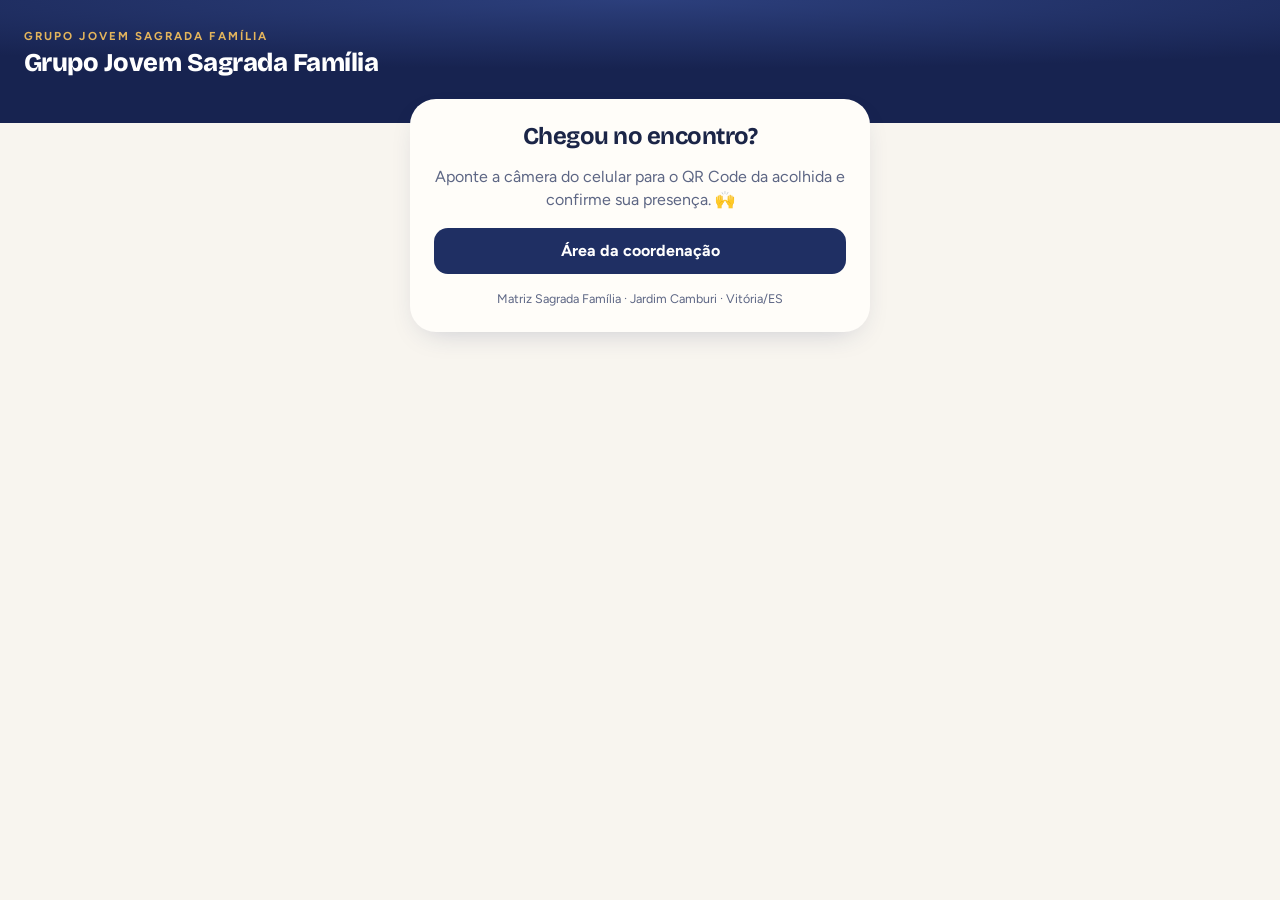
==== index.html @ 07527683 "Sistema de chamada por QR do Grupo Jovem Sagrada Família Check-in público (index.html?e=CODIGO) com " ====
<!doctype html>
<html lang="pt-BR">
<head>
<meta charset="utf-8">
<meta name="viewport" content="width=device-width,initial-scale=1,viewport-fit=cover">
<meta name="theme-color" content="#172350">
<title>Presença · Grupo Jovem Sagrada Família</title>
<meta name="description" content="Confirme sua presença no encontro do Grupo Jovem Sagrada Família.">
<meta property="og:title" content="Confirmar presença · Grupo Jovem">
<meta property="og:description" content="Leu o QR? Confirme sua presença em segundos.">
<link rel="icon" href="data:image/svg+xml,%3Csvg xmlns='http://www.w3.org/2000/svg' viewBox='0 0 64 64'%3E%3Crect width='64' height='64' rx='16' fill='%23172350'/%3E%3Cpath d='M32 14v36M20 26h24' stroke='%23e3b45c' stroke-width='7' stroke-linecap='round'/%3E%3C/svg%3E">
<link rel="preconnect" href="https://fonts.googleapis.com">
<link rel="preconnect" href="https://fonts.gstatic.com" crossorigin>
<link rel="stylesheet" href="https://fonts.googleapis.com/css2?family=Bricolage+Grotesque:opsz,wght@12..96,700;12..96,800&family=Figtree:wght@400;500;600;700&display=swap">
<link rel="stylesheet" href="css/app.css">
</head>
<body>
<header class="hero">
  <p class="eyebrow" id="group">Grupo Jovem Sagrada Família</p>
  <h1 id="title">Chamada</h1>
  <p class="sub" id="subtitle"></p>
</header>

<main class="wrap">
  <div class="card" id="card" aria-live="polite">
    <div class="spinner" role="status" aria-label="Carregando"></div>
  </div>
</main>

<script src="vendor/supabase.js"></script>
<script type="module" src="js/checkin.js"></script>
</body>
</html>
---- css/app.css ----
/* Layout: telas de celular primeiro — cabeçalho azul com cartão sobreposto; coordenação com navegação inferior fixa. */
:root {
  color-scheme: light;
  --bg: #f8f5ef;
  --card: #fffdf9;
  --ink: #1b2547;
  --ink-soft: #5d6684;
  --navy: #1f2f63;
  --navy-deep: #141f45;
  --gold: #e3b45c;
  --gold-deep: #c9953c;
  --gold-soft: #f7ead0;
  --line: #e7e1d4;
  --chip: #f1ece2;
  --ok: #2f7a86;
  --ok-soft: #dcefef;
  --warn: #9a6416;
  --warn-soft: #fbecd2;
  --bad: #b8402e;
  --bad-soft: #f8e1dc;
  --wa: #1f9d55;
  --font-display: "Bricolage Grotesque", "Figtree", ui-sans-serif, system-ui, sans-serif;
  --font-body: "Figtree", ui-sans-serif, system-ui, -apple-system, sans-serif;
  --radius: 18px;
  --shadow: 0 10px 30px -14px rgba(31, 47, 99, .28);
  --hero: radial-gradient(120% 80% at 50% 0%, #2c3f7c 0%, #172350 70%);
}

* { box-sizing: border-box; }
html, body { margin: 0; }
body {
  background: var(--bg);
  color: var(--ink);
  font: 16px/1.45 var(--font-body);
  -webkit-tap-highlight-color: transparent;
  min-height: 100dvh;
}
h1, h2, h3 { font-family: var(--font-display); letter-spacing: -.02em; line-height: 1.1; margin: 0; text-wrap: balance; }
p { margin: 0; }
a { color: inherit; }
button, input, select, textarea { font: inherit; color: inherit; }
[hidden] { display: none !important; }
:focus-visible { outline: 3px solid var(--gold); outline-offset: 2px; }
.muted { color: var(--ink-soft); }
.small { font-size: .875rem; }
.tiny { font-size: .78rem; }
.num { font-variant-numeric: tabular-nums; }
.eyebrow { font-size: .72rem; font-weight: 700; letter-spacing: .18em; text-transform: uppercase; color: var(--gold); }

/* ---------- Cabeçalho + cartão ---------- */
.hero { background: var(--hero); color: #fff; padding: calc(28px + env(safe-area-inset-top, 0px)) 24px 44px; }
.hero h1 { font-size: 1.6rem; font-weight: 800; margin-top: 4px; }
.hero .sub { color: rgba(255,255,255,.75); font-size: .9rem; margin-top: 2px; }
.wrap { padding: 0 16px 40px; margin-top: -24px; }
.card { background: var(--card); border-radius: 26px; box-shadow: var(--shadow); padding: 24px; max-width: 460px; margin: 0 auto; }

/* ---------- Formulários ---------- */
.field { display: grid; gap: 6px; }
.field > span, label.lbl { font-weight: 600; font-size: .92rem; }
.input, select.input, textarea.input {
  width: 100%; height: 48px; border-radius: 14px; border: 1.5px solid var(--line);
  background: #fff; padding: 0 14px; font-size: 1rem;
}
textarea.input { height: auto; min-height: 84px; padding: 12px 14px; resize: vertical; }
.input:focus { border-color: var(--navy); outline: none; box-shadow: 0 0 0 3px rgba(31,47,99,.12); }
.input.big { height: 64px; text-align: center; font-size: 1.6rem; font-weight: 600; letter-spacing: .02em; border-radius: 18px; }
.stack { display: grid; gap: 16px; }
.row { display: flex; gap: 10px; flex-wrap: wrap; align-items: center; }
.row > * { min-width: 0; }
.grid2 { display: grid; grid-template-columns: 1fr 1fr; gap: 10px; }
.err { color: var(--bad); font-size: .9rem; }

/* ---------- Botões ---------- */
.btn {
  display: inline-flex; align-items: center; justify-content: center; gap: 8px;
  height: 46px; padding: 0 18px; border-radius: 14px; border: 0; cursor: pointer;
  font-weight: 700; text-decoration: none; background: var(--chip); color: var(--ink); white-space: nowrap;
  transition: transform .08s ease, filter .15s ease;
}
.btn:active { transform: scale(.98); }
.btn:disabled { opacity: .55; cursor: default; }
.btn.primary { background: var(--navy); color: #fff; }
.btn.gold { background: linear-gradient(135deg, #f0cd85, var(--gold-deep)); color: var(--navy-deep); box-shadow: 0 12px 28px -12px rgba(201,149,60,.55); }
.btn.wa { background: var(--wa); color: #fff; }
.btn.ghost { background: transparent; color: var(--ink-soft); }
.btn.danger { background: var(--bad-soft); color: var(--bad); }
.btn.xl { height: 60px; font-size: 1.1rem; border-radius: 18px; width: 100%; }
.btn.sm { height: 36px; padding: 0 12px; font-size: .86rem; border-radius: 11px; }
.btn.block { width: 100%; }
.linkbtn { background: none; border: 0; color: var(--ink-soft); font-weight: 600; cursor: pointer; padding: 8px; }

/* ---------- Chips e selos ---------- */
.chips { display: flex; flex-wrap: wrap; gap: 8px; }
.chip { border: 1.5px solid var(--line); background: var(--chip); border-radius: 999px; padding: 8px 14px; font-weight: 600; font-size: .9rem; cursor: pointer; }
.chip[aria-pressed="true"] { background: var(--navy); border-color: var(--navy); color: #fff; }
.pill { display: inline-flex; align-items: center; gap: 4px; border-radius: 999px; padding: 2px 9px; font-size: .74rem; font-weight: 700; white-space: nowrap; }
.pill.novo { background: var(--gold-soft); color: #7a5413; }
.pill.frequente { background: var(--ok-soft); color: var(--ok); }
.pill.ocasional { background: var(--chip); color: var(--ink-soft); }
.pill.sumido { background: var(--bad-soft); color: var(--bad); }
.pill.rev { background: var(--warn-soft); color: var(--warn); }
.pill.open { background: var(--ok-soft); color: var(--ok); }
.pill.closed { background: var(--chip); color: var(--ink-soft); }

.consent { display: flex; gap: 12px; align-items: flex-start; background: var(--gold-soft); border-radius: 16px; padding: 14px; font-size: .92rem; }
.consent input { width: 22px; height: 22px; margin-top: 1px; accent-color: var(--navy); flex: none; }

.center { text-align: center; }
.big-emoji { font-size: 4.5rem; line-height: 1; animation: pop .5s cubic-bezier(.2,.9,.3,1.4) both; }
@keyframes pop { from { transform: scale(.6); opacity: 0; } to { transform: scale(1); opacity: 1; } }
.spinner { width: 34px; height: 34px; border-radius: 50%; border: 4px solid var(--line); border-top-color: var(--navy); animation: spin .8s linear infinite; margin: 30px auto; }
@keyframes spin { to { transform: rotate(360deg); } }
.wa-box { margin-top: 22px; padding-top: 20px; border-top: 1px solid var(--line); display: grid; gap: 10px; }

/* ---------- Coordenação ---------- */
.app { padding-bottom: calc(84px + env(safe-area-inset-bottom, 0px)); }
.topbar { background: var(--hero); color: #fff; padding: calc(18px + env(safe-area-inset-top, 0px)) 16px 18px; }
.topbar .inner { max-width: 980px; margin: 0 auto; display: flex; justify-content: space-between; align-items: center; gap: 12px; }
.topbar h1 { font-size: 1.35rem; }
.page { max-width: 980px; margin: 0 auto; padding: 18px 16px; display: grid; gap: 18px; }
.panel { background: var(--card); border: 1px solid var(--line); border-radius: var(--radius); padding: 18px; display: grid; gap: 14px; min-width: 0; }
.panel h2 { font-size: 1.15rem; }
.panel-head { display: flex; justify-content: space-between; align-items: center; gap: 10px; flex-wrap: wrap; }
.stats { display: grid; grid-template-columns: repeat(auto-fit, minmax(140px, 1fr)); gap: 10px; }
.stat { background: var(--card); border: 1px solid var(--line); border-radius: 16px; padding: 14px; display: grid; gap: 2px; }
.stat b { font-family: var(--font-display); font-size: 2rem; line-height: 1; font-variant-numeric: tabular-nums; }
.stat span { font-size: .84rem; color: var(--ink-soft); font-weight: 600; }
.stat.hl { background: var(--navy); border-color: var(--navy); color: #fff; }
.stat.hl span { color: rgba(255,255,255,.75); }

.list { display: grid; }
.item { display: flex; align-items: center; gap: 12px; padding: 12px 2px; border-top: 1px solid var(--line); min-width: 0; }
.item:first-child { border-top: 0; }
.item .main { flex: 1; min-width: 0; }
.item .name { font-weight: 700; overflow-wrap: anywhere; }
.item .meta { font-size: .84rem; color: var(--ink-soft); display: flex; flex-wrap: wrap; gap: 4px 8px; align-items: center; }
.item.click { cursor: pointer; }
.item.click:hover .name { text-decoration: underline; }
.empty { text-align: center; padding: 26px 10px; color: var(--ink-soft); display: grid; gap: 12px; justify-items: center; }

.meeting { border: 1px solid var(--line); border-radius: 16px; padding: 14px; display: grid; gap: 10px; background: #fff; }
.meeting.is-open { border-color: var(--ok); box-shadow: 0 0 0 3px var(--ok-soft); }
.meeting h3 { font-size: 1.05rem; }

.tabbar {
  position: fixed; left: 0; right: 0; bottom: 0; z-index: 20;
  background: var(--card); border-top: 1px solid var(--line);
  padding: 6px 8px calc(6px + env(safe-area-inset-bottom, 0px));
  display: grid; grid-template-columns: repeat(4, 1fr);
}
.tabbar button { background: none; border: 0; padding: 6px 2px; display: grid; justify-items: center; gap: 2px; font-size: .74rem; font-weight: 700; color: var(--ink-soft); cursor: pointer; border-radius: 12px; }
.tabbar button svg { width: 22px; height: 22px; }
.tabbar button[aria-current="page"] { color: var(--navy); background: var(--gold-soft); }

.sheet-bg { position: fixed; inset: 0; background: rgba(20,31,69,.45); z-index: 30; display: flex; align-items: flex-end; justify-content: center; }
.sheet { background: var(--bg); width: 100%; max-width: 620px; max-height: 92dvh; overflow: auto; border-radius: 24px 24px 0 0; padding: 20px 16px calc(24px + env(safe-area-inset-bottom, 0px)); display: grid; gap: 16px; }
@media (min-width: 700px) { .sheet-bg { align-items: center; } .sheet { border-radius: 24px; } }
.sheet-head { display: flex; justify-content: space-between; align-items: flex-start; gap: 10px; }

/* QR em tela cheia */
.qr-screen { position: fixed; inset: 0; z-index: 40; background: var(--hero); color: #fff; overflow: auto; padding: calc(20px + env(safe-area-inset-top, 0px)) 16px calc(20px + env(safe-area-inset-bottom, 0px)); display: grid; gap: 18px; align-content: start; justify-items: center; text-align: center; }
.qr-box { background: #fff; border-radius: 26px; padding: 18px; box-shadow: 0 20px 50px -20px rgba(0,0,0,.6); border: 4px solid var(--gold); width: min(86vw, 62dvh, 520px); }
.qr-box canvas, .qr-box img { width: 100%; height: auto; display: block; image-rendering: pixelated; }
.qr-count { font-family: var(--font-display); font-size: 3rem; font-weight: 800; line-height: 1; font-variant-numeric: tabular-nums; }
.names { display: flex; flex-wrap: wrap; gap: 8px; justify-content: center; max-width: 680px; }
.names span { background: rgba(255,255,255,.12); border-radius: 999px; padding: 6px 12px; font-weight: 600; animation: pop .5s both; }
.qr-actions { display: flex; flex-wrap: wrap; gap: 10px; justify-content: center; }

.chart { width: 100%; height: auto; display: block; }
.chart text { fill: var(--ink-soft); font-size: 12px; font-family: var(--font-body); }
.legend { display: flex; gap: 14px; font-size: .84rem; color: var(--ink-soft); flex-wrap: wrap; }
.legend i { display: inline-block; width: 10px; height: 10px; border-radius: 3px; margin-right: 6px; vertical-align: -1px; }

.toast { position: fixed; left: 50%; bottom: calc(96px + env(safe-area-inset-bottom, 0px)); transform: translateX(-50%); background: var(--navy-deep); color: #fff; padding: 10px 16px; border-radius: 12px; font-weight: 600; z-index: 60; max-width: calc(100vw - 32px); }
.confirm-inline { background: var(--bad-soft); border-radius: 12px; padding: 10px; display: flex; gap: 8px; align-items: center; flex-wrap: wrap; font-size: .9rem; }
.sheet .stats { grid-template-columns: repeat(3, minmax(0, 1fr)); }
.sheet .stats .stat b { font-size: 1.5rem; }
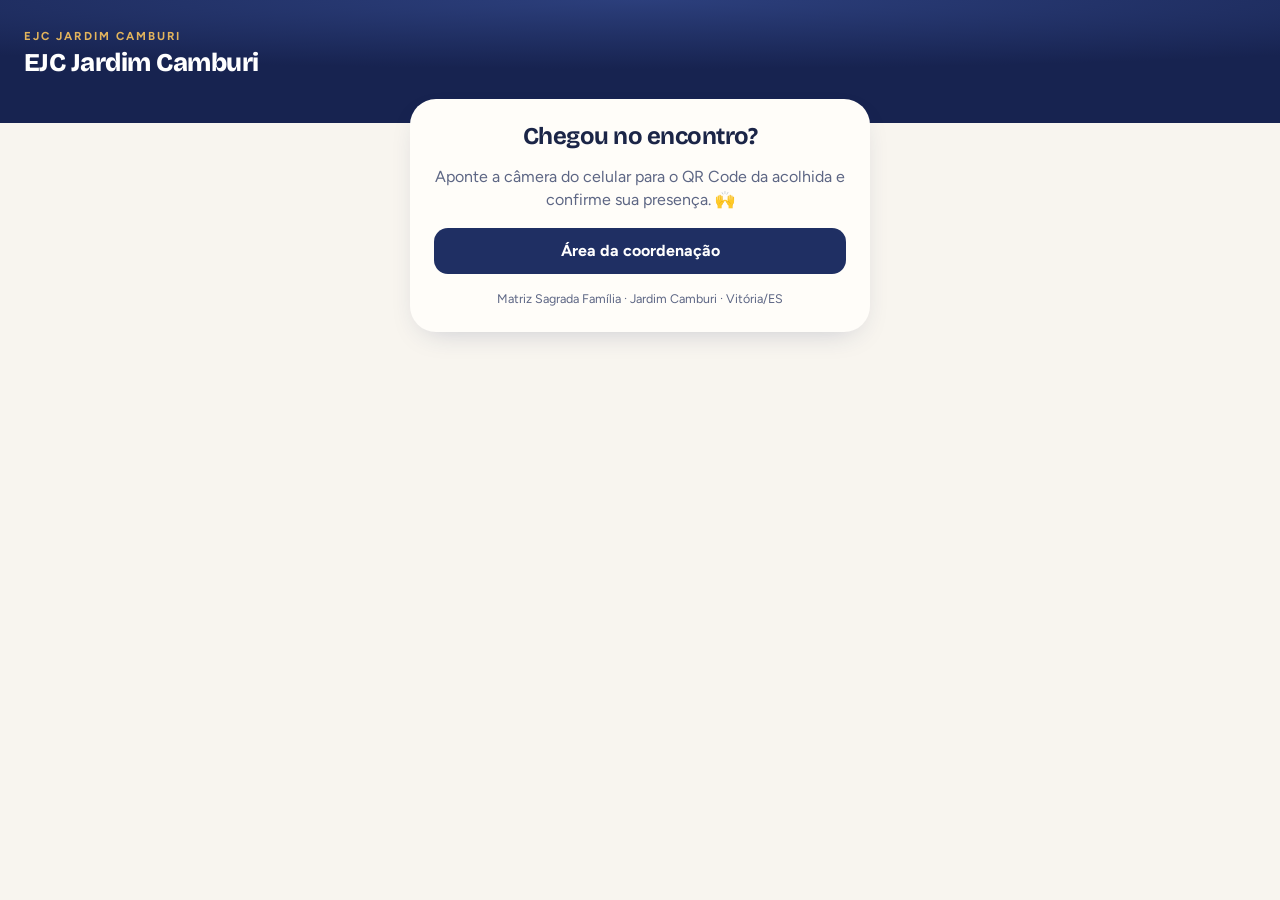
==== commit 42dc7bba: "Renomeia para EJC Jardim Camburi Co-Authored-By: Claude Opus 5.5 <noreply@anthropic.com>" ====
--- a/index.html
+++ b/index.html
@@ -4,9 +4,9 @@
 <meta charset="utf-8">
 <meta name="viewport" content="width=device-width,initial-scale=1,viewport-fit=cover">
 <meta name="theme-color" content="#172350">
-<title>Presença · Grupo Jovem Sagrada Família</title>
-<meta name="description" content="Confirme sua presença no encontro do Grupo Jovem Sagrada Família.">
-<meta property="og:title" content="Confirmar presença · Grupo Jovem">
+<title>Presença · EJC Jardim Camburi</title>
+<meta name="description" content="Confirme sua presença no encontro do EJC Jardim Camburi.">
+<meta property="og:title" content="Confirmar presença · EJC Jardim Camburi">
 <meta property="og:description" content="Leu o QR? Confirme sua presença em segundos.">
 <link rel="icon" href="data:image/svg+xml,%3Csvg xmlns='http://www.w3.org/2000/svg' viewBox='0 0 64 64'%3E%3Crect width='64' height='64' rx='16' fill='%23172350'/%3E%3Cpath d='M32 14v36M20 26h24' stroke='%23e3b45c' stroke-width='7' stroke-linecap='round'/%3E%3C/svg%3E">
 <link rel="preconnect" href="https://fonts.googleapis.com">
@@ -16,7 +16,7 @@
 </head>
 <body>
 <header class="hero">
-  <p class="eyebrow" id="group">Grupo Jovem Sagrada Família</p>
+  <p class="eyebrow" id="group">EJC Jardim Camburi</p>
   <h1 id="title">Chamada</h1>
   <p class="sub" id="subtitle"></p>
 </header>
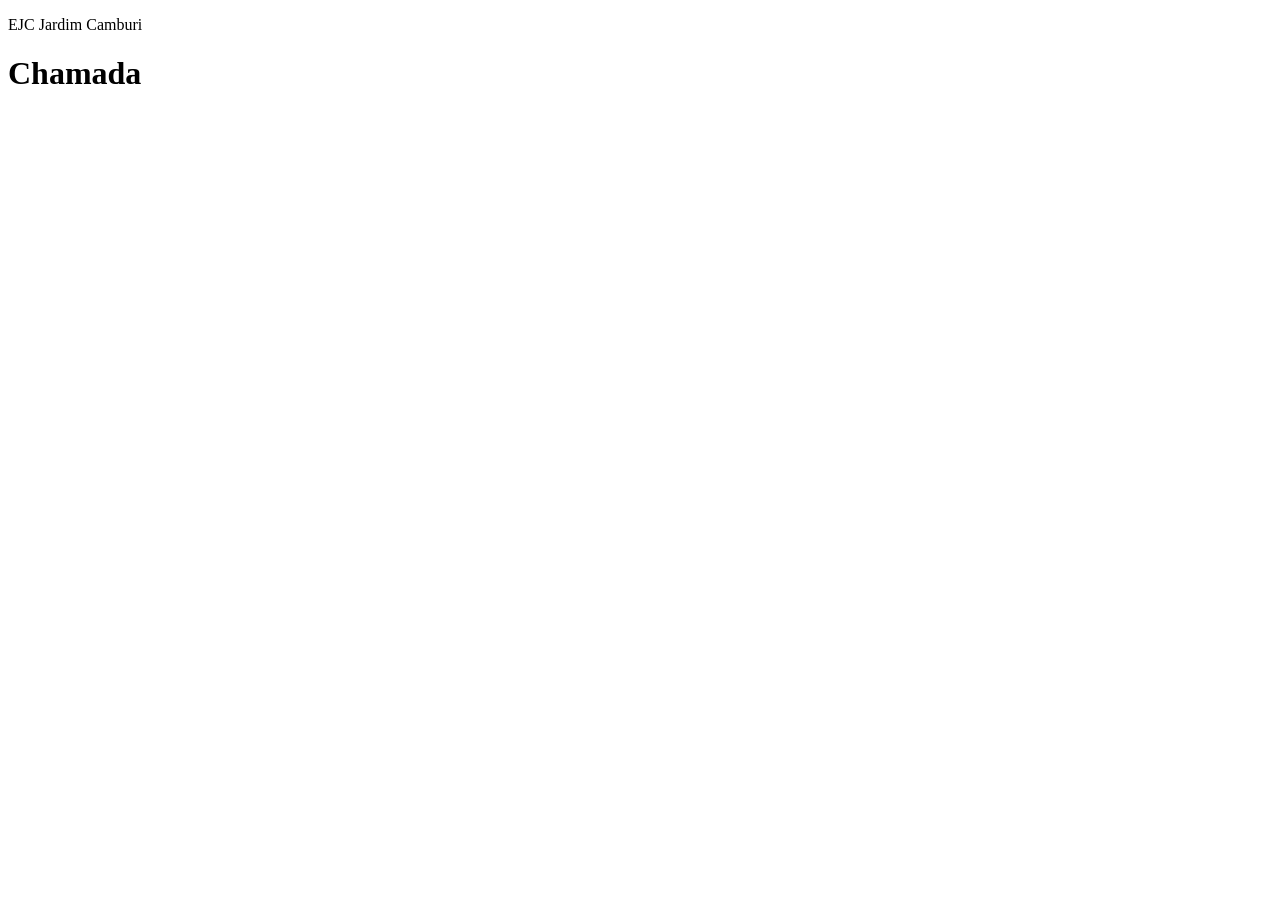
==== commit 545ec32b: "Força navegador a buscar a versão nova dos arquivos Co-Authored-By: Claude Opus 5.5 <noreply@anthrop" ====
--- a/index.html
+++ b/index.html
@@ -12,7 +12,7 @@
 <link rel="preconnect" href="https://fonts.googleapis.com">
 <link rel="preconnect" href="https://fonts.gstatic.com" crossorigin>
 <link rel="stylesheet" href="https://fonts.googleapis.com/css2?family=Bricolage+Grotesque:opsz,wght@12..96,700;12..96,800&family=Figtree:wght@400;500;600;700&display=swap">
-<link rel="stylesheet" href="css/app.css">
+<link rel="stylesheet" href="css/app\.css?v=20261023b">
 </head>
 <body>
 <header class="hero">
@@ -28,6 +28,6 @@
 </main>
 
 <script src="vendor/supabase.js"></script>
-<script type="module" src="js/checkin.js"></script>
+<script type="module" src="js/checkin\.js?v=20261023b"></script>
 </body>
 </html>
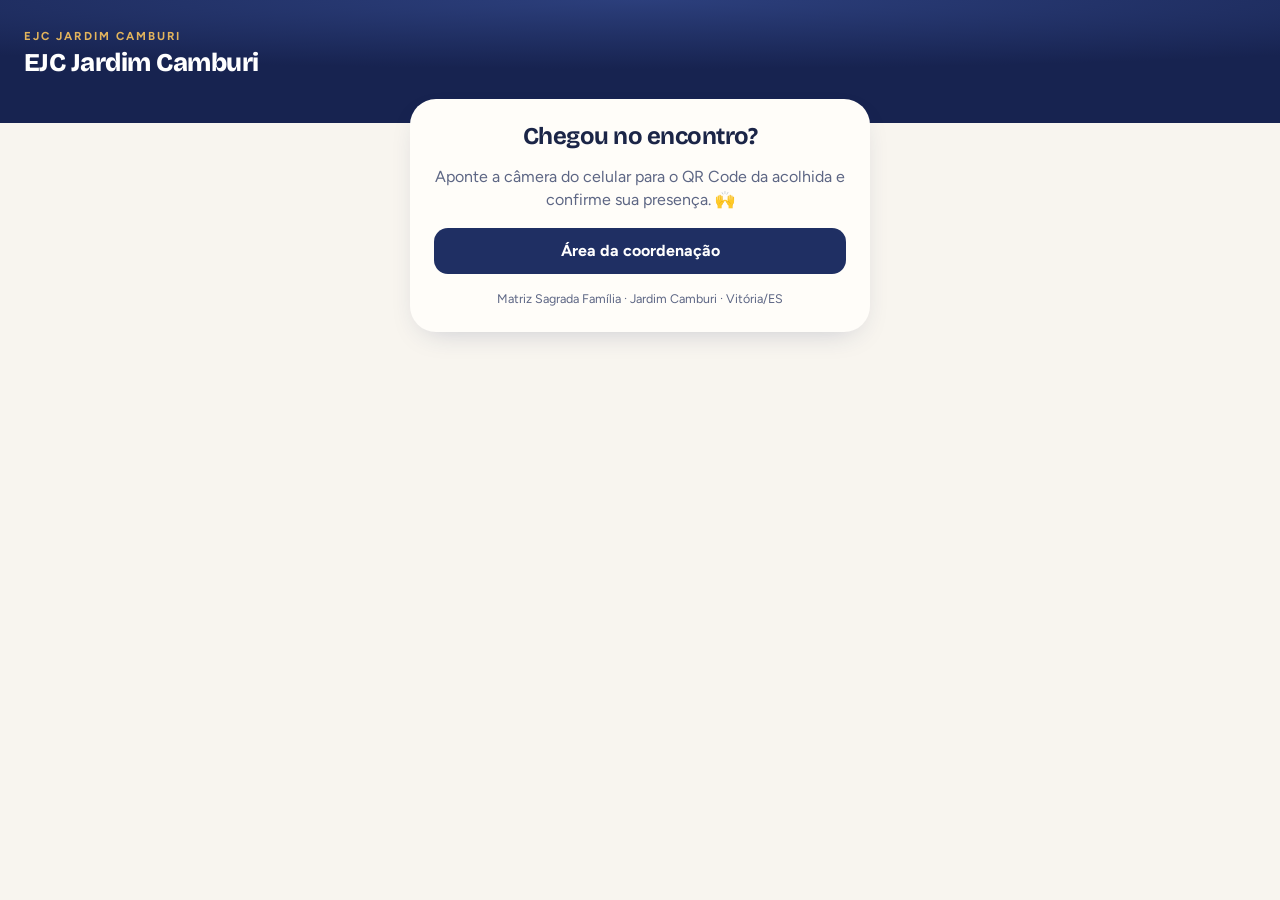
==== commit 297f7a3a: "Corrige caminhos dos arquivos Co-Authored-By: Claude Opus 5.5 <noreply@anthropic.com>" ====
--- a/index.html
+++ b/index.html
@@ -12,7 +12,7 @@
 <link rel="preconnect" href="https://fonts.googleapis.com">
 <link rel="preconnect" href="https://fonts.gstatic.com" crossorigin>
 <link rel="stylesheet" href="https://fonts.googleapis.com/css2?family=Bricolage+Grotesque:opsz,wght@12..96,700;12..96,800&family=Figtree:wght@400;500;600;700&display=swap">
-<link rel="stylesheet" href="css/app\.css?v=20261023b">
+<link rel="stylesheet" href="css/app.css?v=20261023b">
 </head>
 <body>
 <header class="hero">
@@ -28,6 +28,6 @@
 </main>
 
 <script src="vendor/supabase.js"></script>
-<script type="module" src="js/checkin\.js?v=20261023b"></script>
+<script type="module" src="js/checkin.js?v=20261023b"></script>
 </body>
 </html>
--- a/css/app.css
+++ b/css/app.css
@@ -0,0 +1,177 @@
+/* Layout: telas de celular primeiro — cabeçalho azul com cartão sobreposto; coordenação com navegação inferior fixa. */
+:root {
+  color-scheme: light;
+  --bg: #f8f5ef;
+  --card: #fffdf9;
+  --ink: #1b2547;
+  --ink-soft: #5d6684;
+  --navy: #1f2f63;
+  --navy-deep: #141f45;
+  --gold: #e3b45c;
+  --gold-deep: #c9953c;
+  --gold-soft: #f7ead0;
+  --line: #e7e1d4;
+  --chip: #f1ece2;
+  --ok: #2f7a86;
+  --ok-soft: #dcefef;
+  --warn: #9a6416;
+  --warn-soft: #fbecd2;
+  --bad: #b8402e;
+  --bad-soft: #f8e1dc;
+  --wa: #1f9d55;
+  --font-display: "Bricolage Grotesque", "Figtree", ui-sans-serif, system-ui, sans-serif;
+  --font-body: "Figtree", ui-sans-serif, system-ui, -apple-system, sans-serif;
+  --radius: 18px;
+  --shadow: 0 10px 30px -14px rgba(31, 47, 99, .28);
+  --hero: radial-gradient(120% 80% at 50% 0%, #2c3f7c 0%, #172350 70%);
+}
+
+* { box-sizing: border-box; }
+html, body { margin: 0; }
+body {
+  background: var(--bg);
+  color: var(--ink);
+  font: 16px/1.45 var(--font-body);
+  -webkit-tap-highlight-color: transparent;
+  min-height: 100dvh;
+}
+h1, h2, h3 { font-family: var(--font-display); letter-spacing: -.02em; line-height: 1.1; margin: 0; text-wrap: balance; }
+p { margin: 0; }
+a { color: inherit; }
+button, input, select, textarea { font: inherit; color: inherit; }
+[hidden] { display: none !important; }
+:focus-visible { outline: 3px solid var(--gold); outline-offset: 2px; }
+.muted { color: var(--ink-soft); }
+.small { font-size: .875rem; }
+.tiny { font-size: .78rem; }
+.num { font-variant-numeric: tabular-nums; }
+.eyebrow { font-size: .72rem; font-weight: 700; letter-spacing: .18em; text-transform: uppercase; color: var(--gold); }
+
+/* ---------- Cabeçalho + cartão ---------- */
+.hero { background: var(--hero); color: #fff; padding: calc(28px + env(safe-area-inset-top, 0px)) 24px 44px; }
+.hero h1 { font-size: 1.6rem; font-weight: 800; margin-top: 4px; }
+.hero .sub { color: rgba(255,255,255,.75); font-size: .9rem; margin-top: 2px; }
+.wrap { padding: 0 16px 40px; margin-top: -24px; }
+.card { background: var(--card); border-radius: 26px; box-shadow: var(--shadow); padding: 24px; max-width: 460px; margin: 0 auto; }
+
+/* ---------- Formulários ---------- */
+.field { display: grid; gap: 6px; }
+.field > span, label.lbl { font-weight: 600; font-size: .92rem; }
+.input, select.input, textarea.input {
+  width: 100%; height: 48px; border-radius: 14px; border: 1.5px solid var(--line);
+  background: #fff; padding: 0 14px; font-size: 1rem;
+}
+textarea.input { height: auto; min-height: 84px; padding: 12px 14px; resize: vertical; }
+.input:focus { border-color: var(--navy); outline: none; box-shadow: 0 0 0 3px rgba(31,47,99,.12); }
+.input.big { height: 64px; text-align: center; font-size: 1.6rem; font-weight: 600; letter-spacing: .02em; border-radius: 18px; }
+.stack { display: grid; gap: 16px; }
+.row { display: flex; gap: 10px; flex-wrap: wrap; align-items: center; }
+.row > * { min-width: 0; }
+.grid2 { display: grid; grid-template-columns: 1fr 1fr; gap: 10px; }
+.err { color: var(--bad); font-size: .9rem; }
+
+/* ---------- Botões ---------- */
+.btn {
+  display: inline-flex; align-items: center; justify-content: center; gap: 8px;
+  height: 46px; padding: 0 18px; border-radius: 14px; border: 0; cursor: pointer;
+  font-weight: 700; text-decoration: none; background: var(--chip); color: var(--ink); white-space: nowrap;
+  transition: transform .08s ease, filter .15s ease;
+}
+.btn:active { transform: scale(.98); }
+.btn:disabled { opacity: .55; cursor: default; }
+.btn.primary { background: var(--navy); color: #fff; }
+.btn.gold { background: linear-gradient(135deg, #f0cd85, var(--gold-deep)); color: var(--navy-deep); box-shadow: 0 12px 28px -12px rgba(201,149,60,.55); }
+.btn.wa { background: var(--wa); color: #fff; }
+.btn.ghost { background: transparent; color: var(--ink-soft); }
+.btn.danger { background: var(--bad-soft); color: var(--bad); }
+.btn.xl { height: 60px; font-size: 1.1rem; border-radius: 18px; width: 100%; }
+.btn.sm { height: 36px; padding: 0 12px; font-size: .86rem; border-radius: 11px; }
+.btn.block { width: 100%; }
+.linkbtn { background: none; border: 0; color: var(--ink-soft); font-weight: 600; cursor: pointer; padding: 8px; }
+
+/* ---------- Chips e selos ---------- */
+.chips { display: flex; flex-wrap: wrap; gap: 8px; }
+.chip { border: 1.5px solid var(--line); background: var(--chip); border-radius: 999px; padding: 8px 14px; font-weight: 600; font-size: .9rem; cursor: pointer; }
+.chip[aria-pressed="true"] { background: var(--navy); border-color: var(--navy); color: #fff; }
+.pill { display: inline-flex; align-items: center; gap: 4px; border-radius: 999px; padding: 2px 9px; font-size: .74rem; font-weight: 700; white-space: nowrap; }
+.pill.novo { background: var(--gold-soft); color: #7a5413; }
+.pill.frequente { background: var(--ok-soft); color: var(--ok); }
+.pill.ocasional { background: var(--chip); color: var(--ink-soft); }
+.pill.sumido { background: var(--bad-soft); color: var(--bad); }
+.pill.rev { background: var(--warn-soft); color: var(--warn); }
+.pill.open { background: var(--ok-soft); color: var(--ok); }
+.pill.closed { background: var(--chip); color: var(--ink-soft); }
+
+.consent { display: flex; gap: 12px; align-items: flex-start; background: var(--gold-soft); border-radius: 16px; padding: 14px; font-size: .92rem; }
+.consent input { width: 22px; height: 22px; margin-top: 1px; accent-color: var(--navy); flex: none; }
+
+.center { text-align: center; }
+.big-emoji { font-size: 4.5rem; line-height: 1; animation: pop .5s cubic-bezier(.2,.9,.3,1.4) both; }
+@keyframes pop { from { transform: scale(.6); opacity: 0; } to { transform: scale(1); opacity: 1; } }
+.spinner { width: 34px; height: 34px; border-radius: 50%; border: 4px solid var(--line); border-top-color: var(--navy); animation: spin .8s linear infinite; margin: 30px auto; }
+@keyframes spin { to { transform: rotate(360deg); } }
+.wa-box { margin-top: 22px; padding-top: 20px; border-top: 1px solid var(--line); display: grid; gap: 10px; }
+
+/* ---------- Coordenação ---------- */
+.app { padding-bottom: calc(84px + env(safe-area-inset-bottom, 0px)); }
+.topbar { background: var(--hero); color: #fff; padding: calc(18px + env(safe-area-inset-top, 0px)) 16px 18px; }
+.topbar .inner { max-width: 980px; margin: 0 auto; display: flex; justify-content: space-between; align-items: center; gap: 12px; }
+.topbar h1 { font-size: 1.35rem; }
+.page { max-width: 980px; margin: 0 auto; padding: 18px 16px; display: grid; gap: 18px; }
+.panel { background: var(--card); border: 1px solid var(--line); border-radius: var(--radius); padding: 18px; display: grid; gap: 14px; min-width: 0; }
+.panel h2 { font-size: 1.15rem; }
+.panel-head { display: flex; justify-content: space-between; align-items: center; gap: 10px; flex-wrap: wrap; }
+.stats { display: grid; grid-template-columns: repeat(auto-fit, minmax(140px, 1fr)); gap: 10px; }
+.stat { background: var(--card); border: 1px solid var(--line); border-radius: 16px; padding: 14px; display: grid; gap: 2px; }
+.stat b { font-family: var(--font-display); font-size: 2rem; line-height: 1; font-variant-numeric: tabular-nums; }
+.stat span { font-size: .84rem; color: var(--ink-soft); font-weight: 600; }
+.stat.hl { background: var(--navy); border-color: var(--navy); color: #fff; }
+.stat.hl span { color: rgba(255,255,255,.75); }
+
+.list { display: grid; }
+.item { display: flex; align-items: center; gap: 12px; padding: 12px 2px; border-top: 1px solid var(--line); min-width: 0; }
+.item:first-child { border-top: 0; }
+.item .main { flex: 1; min-width: 0; }
+.item .name { font-weight: 700; overflow-wrap: anywhere; }
+.item .meta { font-size: .84rem; color: var(--ink-soft); display: flex; flex-wrap: wrap; gap: 4px 8px; align-items: center; }
+.item.click { cursor: pointer; }
+.item.click:hover .name { text-decoration: underline; }
+.empty { text-align: center; padding: 26px 10px; color: var(--ink-soft); display: grid; gap: 12px; justify-items: center; }
+
+.meeting { border: 1px solid var(--line); border-radius: 16px; padding: 14px; display: grid; gap: 10px; background: #fff; }
+.meeting.is-open { border-color: var(--ok); box-shadow: 0 0 0 3px var(--ok-soft); }
+.meeting h3 { font-size: 1.05rem; }
+
+.tabbar {
+  position: fixed; left: 0; right: 0; bottom: 0; z-index: 20;
+  background: var(--card); border-top: 1px solid var(--line);
+  padding: 6px 8px calc(6px + env(safe-area-inset-bottom, 0px));
+  display: grid; grid-template-columns: repeat(4, 1fr);
+}
+.tabbar button { background: none; border: 0; padding: 6px 2px; display: grid; justify-items: center; gap: 2px; font-size: .74rem; font-weight: 700; color: var(--ink-soft); cursor: pointer; border-radius: 12px; }
+.tabbar button svg { width: 22px; height: 22px; }
+.tabbar button[aria-current="page"] { color: var(--navy); background: var(--gold-soft); }
+
+.sheet-bg { position: fixed; inset: 0; background: rgba(20,31,69,.45); z-index: 30; display: flex; align-items: flex-end; justify-content: center; }
+.sheet { background: var(--bg); width: 100%; max-width: 620px; max-height: 92dvh; overflow: auto; border-radius: 24px 24px 0 0; padding: 20px 16px calc(24px + env(safe-area-inset-bottom, 0px)); display: grid; gap: 16px; }
+@media (min-width: 700px) { .sheet-bg { align-items: center; } .sheet { border-radius: 24px; } }
+.sheet-head { display: flex; justify-content: space-between; align-items: flex-start; gap: 10px; }
+
+/* QR em tela cheia */
+.qr-screen { position: fixed; inset: 0; z-index: 40; background: var(--hero); color: #fff; overflow: auto; padding: calc(20px + env(safe-area-inset-top, 0px)) 16px calc(20px + env(safe-area-inset-bottom, 0px)); display: grid; gap: 18px; align-content: start; justify-items: center; text-align: center; }
+.qr-box { background: #fff; border-radius: 26px; padding: 18px; box-shadow: 0 20px 50px -20px rgba(0,0,0,.6); border: 4px solid var(--gold); width: min(86vw, 62dvh, 520px); }
+.qr-box canvas, .qr-box img { width: 100%; height: auto; display: block; image-rendering: pixelated; }
+.qr-count { font-family: var(--font-display); font-size: 3rem; font-weight: 800; line-height: 1; font-variant-numeric: tabular-nums; }
+.names { display: flex; flex-wrap: wrap; gap: 8px; justify-content: center; max-width: 680px; }
+.names span { background: rgba(255,255,255,.12); border-radius: 999px; padding: 6px 12px; font-weight: 600; animation: pop .5s both; }
+.qr-actions { display: flex; flex-wrap: wrap; gap: 10px; justify-content: center; }
+
+.chart { width: 100%; height: auto; display: block; }
+.chart text { fill: var(--ink-soft); font-size: 12px; font-family: var(--font-body); }
+.legend { display: flex; gap: 14px; font-size: .84rem; color: var(--ink-soft); flex-wrap: wrap; }
+.legend i { display: inline-block; width: 10px; height: 10px; border-radius: 3px; margin-right: 6px; vertical-align: -1px; }
+
+.toast { position: fixed; left: 50%; bottom: calc(96px + env(safe-area-inset-bottom, 0px)); transform: translateX(-50%); background: var(--navy-deep); color: #fff; padding: 10px 16px; border-radius: 12px; font-weight: 600; z-index: 60; max-width: calc(100vw - 32px); }
+.confirm-inline { background: var(--bad-soft); border-radius: 12px; padding: 10px; display: flex; gap: 8px; align-items: center; flex-wrap: wrap; font-size: .9rem; }
+.sheet .stats { grid-template-columns: repeat(3, minmax(0, 1fr)); }
+.sheet .stats .stat b { font-size: 1.5rem; }
